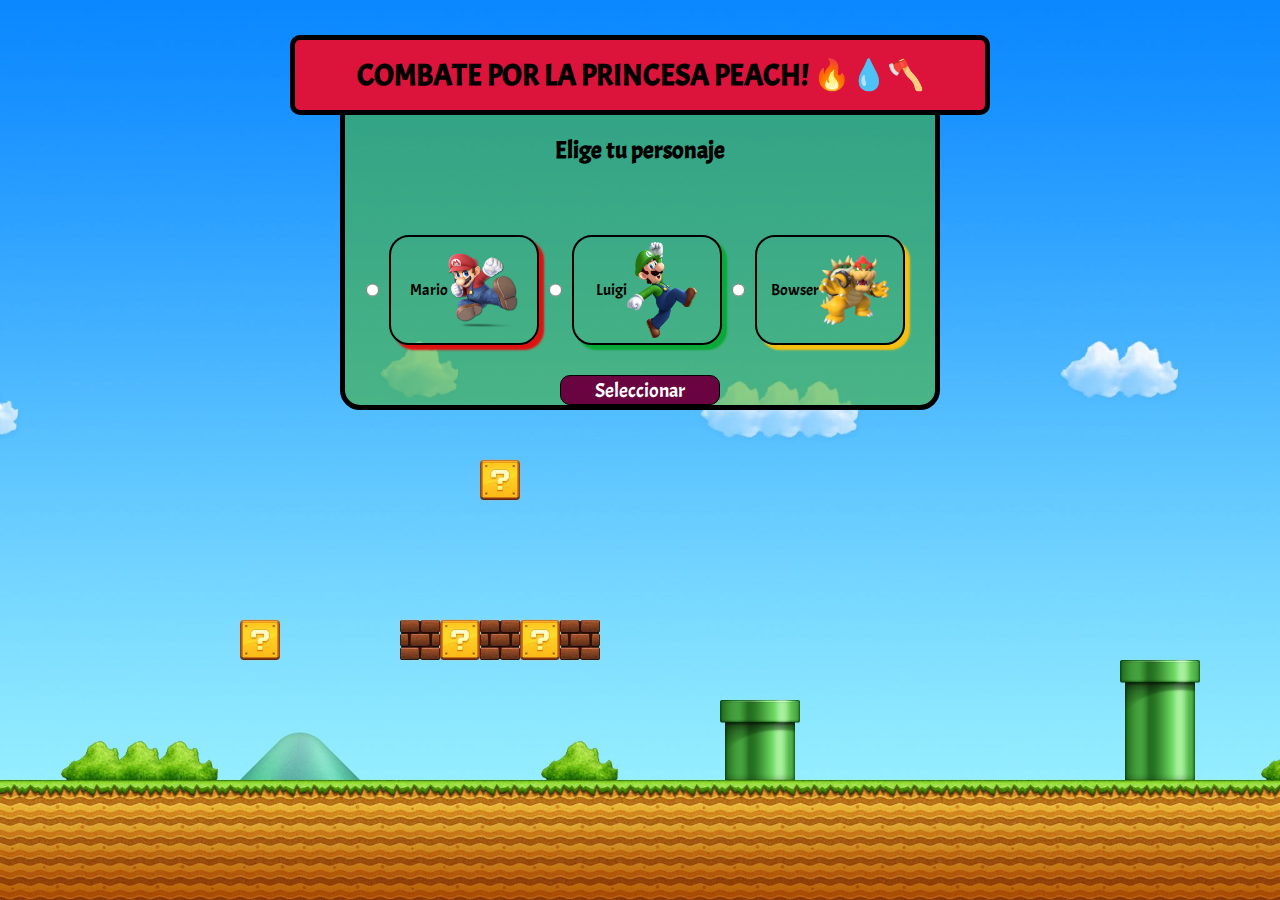
==== mokepon/mokepon.html @ 56e9c45e "Clase:42 Responsive Design" ====
<!DOCTYPE html>
<html lang="en">
<head>
    <meta charset="UTF-8">
    <meta http-equiv="X-UA-Compatible" content="IE=edge">
    <meta name="viewport" content="width=device-width, initial-scale=1.0">
    <title>MOKEPON!</title>
    <script src="./js/mokepon.js"></script> <!-- El atributo defer, permite que todo el 
        html se carge primero y luego el script, para que  no existan errores, pero en este caso
        se va a realizar por medio de un evento.-->
    <link rel="stylesheet" href="style.css">
    <link rel="preconnect" href="https://fonts.googleapis.com">
    <link rel="preconnect" href="https://fonts.gstatic.com" crossorigin>
    <link href="https://fonts.googleapis.com/css2?family=Acme&display=swap" rel="stylesheet">
</head>
<body>
    <section id="seleccionar-personaje">
        <h1 class="title"> COMBATE POR LA  PRINCESA PEACH! 🔥💧🪓</h1>

        <h2 class="subtitle">Elige tu personaje</h2>

        <div class="tarjetas">
            <input type="radio" name="personaje" id="mario">
            <label id="Mario" class="tarjeta-de-personajes" for="mario">
                <p>Mario</p>
                <img src="assets/pwd.png" alt="Mario">
            </label>
           
            <input type="radio" name="personaje" id="luigi">
            <label id="Luigi" class="tarjeta-de-personajes" for="luigi">
                <p>Luigi</p>
                <img src="assets/Luigi.png" alt="Luigi">
            </label>
           
            <input type="radio" name="personaje" id="bowser">
                <label id="Bowser" class="tarjeta-de-personajes" for="bowser">
                <p>Bowser</p>
                <img src="assets/Bowser_Stock_Art_2021.png" alt="Bowser">
            </label>
        </div>

        

        <button id="boton-personaje">Seleccionar</button>
    </section>
    
    <section id="seleccionar-ataque">
       
        <img class="container-img-ataque" src="img/588319.png" alt="">
        
        <h2 class="subtitle">Elige tu ataque</h2>

        <div>
            <button id="boton-fuego" class="boton-de-ataque"><span>Fuego🔥</span></button>
            <button id="boton-agua" class="boton-de-ataque"><span>Agua💧</span></button>
            <button id="boton-hacha" class="boton-de-ataque"><span>Hacha🪓</span></button>
        </div>

        
        <div id="mensajes">
            <p id="resultado">¡VAMOS!</p>

            <section id="reiniciar">
                <button id="boton-reiniciar">Volver a jugar</button>
            </section>
        </div>

           
        

        <div class="container-ataques">
            <div class="bloque-jugador">
                <p id="vidas-jugador">3</p>
                <p id="personaje-jugador"></p>
                <div id="ataque-del-jugador"></div>
            </div>

            <div class="bloque-enemigo">
                <p id="vidas-enemigo">3</p>
                <p id="personaje-enemigo"></p>
                <div id="ataque-del-enemigo"></div>
            </div>
        </div>
        

    </section>

    
</body>
</html>
---- mokepon/style.css ----
*{
    padding: 0;
    margin: 0;
    box-sizing: border-box;
}


body{
    background: url("img/112-fondos-de-pantalla-de-super-mario-bros.-hd-imagenes-de-fondo-fondo-de-pantalla.-wallpaper-2k-de-mario-bros.jpg");
    background-size: cover;
    background-repeat: no-repeat;
    font-family: 'Acme', sans-serif;
    background-attachment:fixed;
    background-position: center;
}

#seleccionar-personaje{
    width: 600px;
    min-width: 150px;
    flex-grow: 1;
    background-color: rgb(68, 175, 53,60%);
    margin: 80px auto;
    display: flex;
    flex-direction: column;
    justify-content: right;
    align-items: center;
    border-radius: 20px;
    border: 5px solid black;
    
}

.title{
    font-size: 30px;
    display: flex;
    margin-top: -50px;
    justify-content: center;
    align-items: center;
    color: black;
    width: 700px;
    max-width: 700px;
    height: 80px;
    background-color: rgba(220, 20, 60) ;
    border-radius: 10px;
    border: 5px solid black;

}


.subtitle{
    margin: 20px;
    
}


.tarjetas{
    display: flex;
    flex-direction: row;
    margin-top: 40px;
}

.tarjeta-de-personajes{
    display: flex;
    justify-content: center;
    align-items: center;
    width: 150px;
    height: 110px;
    padding: 10px;
    margin: 10px;
    border-radius: 20px;
    border: 2px solid black;
}

.tarjeta-de-personajes img{
    width: 70px;  
}

.tarjeta-de-personajes:hover{
    cursor: pointer;
}
    

#Mario{
    box-shadow:  #E0120f 5px 5px 2px;
}
#Luigi{
    box-shadow: #08a936 5px 5px 2px;
}

#Bowser{
    box-shadow: #f8be10 5px 5px 2px;
}
input{
    background-color: #5d2e8e;
    
    
}

#boton-personaje{
    font-size: 20px;
    color: white;
    margin-top: 20px;
    width: 160px;
    height: 30px;
    border-radius: 10px;
    border: 1px solid black;
    background-color: #6a0440;
    font-family: 'Acme', sans-serif;
}

/* ---------------------------------------------------------------------------------- */

.container-img-ataque{
    width: 300px;
}

#seleccionar-ataque{
    flex-direction: column;
    align-items: center;
}

.boton-de-ataque{
    display: inline-flex;
    justify-content: center;
    align-items: center;
    background-color:#5d2e8e;
    color: black;
    border-radius: 10px;
    padding: 5px;
    margin:  20px;
    font-family:'Acme', sans-serif;
    font-size: 20px;
    width: 160px;
    height: 40px;
    font-weight: 500;
    cursor: pointer;
    text-transform: uppercase;
    transition: .3s ease all;
    position: relative;
    overflow: hidden;

}

.boton-de-ataque span{
    position: relative;
    z-index: 2;
    transform: .3s ease all;
}

#boton-fuego::after{
    content: "";
    width: 100%;
    height: 100%;
    background-color: #E0120f;
    position: absolute;
    border-radius: 10px;
    z-index: 1;
    top: -38px;
    left: 0;
    transition: .3s ease all;
}
/* #boton-fuego:hover::after{
    top: 0;
} */
#boton-agua::after{
    content: "";
    width: 100%;
    height: 100%;
    background-color:#08a936;
    position: absolute;
    border-radius: 10px;
    z-index: 1;
    top: -38px;
    left: 0;
    transition: .3s ease all;
}
/* #boton-agua:hover::after{
    top: 0;
} */
#boton-hacha::after{
    content: "";
    width: 100%;
    height: 100%;
    background-color:#f8be10;
    position: absolute;
    border-radius: 10px;
    z-index: 1;
    top: -38px;
    left: 0;
    transition: .3s ease all;
}
#boton-fuego:hover::after,#boton-agua:hover::after,#boton-hacha:hover::after{
    top: 0;
}

#mensajes{
    display: flex;
    flex-direction: column;
    width: 200px;
    align-items: center;
    margin-top: 20px;
    border: 2px solid black;
    border-radius: 10px;
    padding: 20px;
    background-color: transparent;
    color: black;
    font-style: 16px;
}

#boton-reiniciar{
    border: 2px solid black;
    background-color: transparent;
    border-radius:10px;
    color: black;
    font-family:'Acme', sans-serif;
    font-size: 16px;
    width: 120px;
    height: 40px;
    padding: 10px;
}

.container-ataques{
    display: grid;
    grid-template-columns: 100px 100px;

}

.bloque-jugador, .bloque-enemigo{
    font-size: 32px;
    margin: 20px 25px 0 0;
    width: 150px;
    padding: 20px;
    display: flex;
    flex-direction: column;
    align-items: center;
    background-color: transparent;
    border: 2px solid black;
    border-radius: 20px;
}

@media(max-width:700px){
    .title{
        width: 100vw;
        min-width: 460px ;
    }
}

@media(max-width: 600px){
    .tarjetas{
        flex-direction: column;
    }
    #seleccionar-personaje{
       width: 90vw;
       min-width: 500px;
        
    }
}
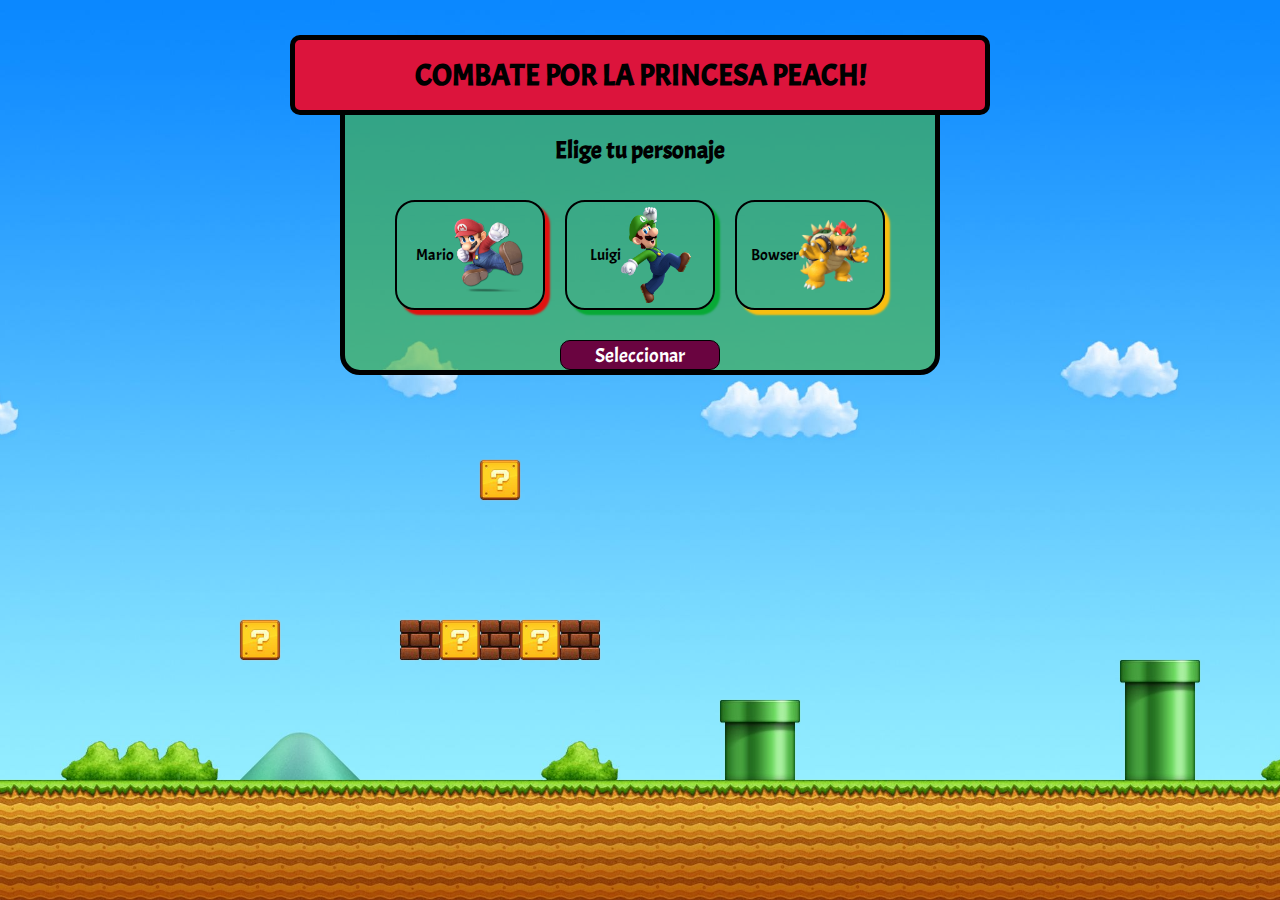
==== commit 6136c60d: "SECCION DE CSS TERMINADO" ====
--- a/mokepon/mokepon.html
+++ b/mokepon/mokepon.html
@@ -8,6 +8,7 @@
     <script src="./js/mokepon.js"></script> <!-- El atributo defer, permite que todo el 
         html se carge primero y luego el script, para que  no existan errores, pero en este caso
         se va a realizar por medio de un evento.-->
+    <link rel="shortcut icon" href="img/slide-mpss-0-2x.png">
     <link rel="stylesheet" href="style.css">
     <link rel="preconnect" href="https://fonts.googleapis.com">
     <link rel="preconnect" href="https://fonts.gstatic.com" crossorigin>
@@ -15,11 +16,12 @@
 </head>
 <body>
     <section id="seleccionar-personaje">
-        <h1 class="title"> COMBATE POR LA  PRINCESA PEACH! 🔥💧🪓</h1>
+        <h1 class="title"> COMBATE POR LA  PRINCESA PEACH! </h1>
 
         <h2 class="subtitle">Elige tu personaje</h2>
 
         <div class="tarjetas">
+
             <input type="radio" name="personaje" id="mario">
             <label id="Mario" class="tarjeta-de-personajes" for="mario">
                 <p>Mario</p>
@@ -50,7 +52,7 @@
         
         <h2 class="subtitle">Elige tu ataque</h2>
 
-        <div>
+        <div class="container-botones-ataques">
             <button id="boton-fuego" class="boton-de-ataque"><span>Fuego🔥</span></button>
             <button id="boton-agua" class="boton-de-ataque"><span>Agua💧</span></button>
             <button id="boton-hacha" class="boton-de-ataque"><span>Hacha🪓</span></button>
@@ -64,9 +66,6 @@
                 <button id="boton-reiniciar">Volver a jugar</button>
             </section>
         </div>
-
-           
-        
 
         <div class="container-ataques">
             <div class="bloque-jugador">
--- a/mokepon/style.css
+++ b/mokepon/style.css
@@ -52,10 +52,10 @@
 }
 
 
-.tarjetas{
+.tarjetas, .container-botones-ataques{
     display: flex;
     flex-direction: row;
-    margin-top: 40px;
+    margin-top: 5px;
 }
 
 .tarjeta-de-personajes{
@@ -89,10 +89,13 @@
 #Bowser{
     box-shadow: #f8be10 5px 5px 2px;
 }
+
 input{
-    background-color: #5d2e8e;
-    
-    
+    display: none;
+}
+
+input:checked + label{
+    background-color: #387148;
 }
 
 #boton-personaje{
@@ -146,56 +149,56 @@
     transform: .3s ease all;
 }
 
-#boton-fuego::after{
-    content: "";
-    width: 100%;
-    height: 100%;
-    background-color: #E0120f;
-    position: absolute;
-    border-radius: 10px;
-    z-index: 1;
-    top: -38px;
-    left: 0;
-    transition: .3s ease all;
-}
-/* #boton-fuego:hover::after{
-    top: 0;
-} */
-#boton-agua::after{
-    content: "";
-    width: 100%;
-    height: 100%;
-    background-color:#08a936;
-    position: absolute;
-    border-radius: 10px;
-    z-index: 1;
-    top: -38px;
-    left: 0;
-    transition: .3s ease all;
-}
-/* #boton-agua:hover::after{
-    top: 0;
-} */
-#boton-hacha::after{
-    content: "";
-    width: 100%;
-    height: 100%;
-    background-color:#f8be10;
-    position: absolute;
-    border-radius: 10px;
-    z-index: 1;
-    top: -38px;
-    left: 0;
-    transition: .3s ease all;
-}
-#boton-fuego:hover::after,#boton-agua:hover::after,#boton-hacha:hover::after{
-    top: 0;
-}
+@media(min-width:600px){
+    #boton-fuego::after{
+        content: "";
+        width: 100%;
+        height: 100%;
+        background-color: #E0120f;
+        position: absolute;
+        border-radius: 10px;
+        z-index: 1;
+        top: -38px;
+        left: 0;
+        transition: .3s ease all;
+    }
+    
+    #boton-agua::after{
+        content: "";
+        width: 100%;
+        height: 100%;
+        background-color:#08a936;
+        position: absolute;
+        border-radius: 10px;
+        z-index: 1;
+        top: -38px;
+        left: 0;
+        transition: .3s ease all;
+    }
+    
+    #boton-hacha::after{
+        content: "";
+        width: 100%;
+        height: 100%;
+        background-color:#f8be10;
+        position: absolute;
+        border-radius: 10px;
+        z-index: 1;
+        top: -38px;
+        left: 0;
+        transition: .3s ease all;
+    }
+    #boton-fuego:hover::after,#boton-agua:hover::after,#boton-hacha:hover::after{
+        top: 0;
+    }
+}
+
+
 
 #mensajes{
     display: flex;
     flex-direction: column;
-    width: 200px;
+    width: 500px;
     align-items: center;
     margin-top: 20px;
     border: 2px solid black;
@@ -220,19 +223,20 @@
 
 .container-ataques{
     display: grid;
-    grid-template-columns: 100px 100px;
+    grid-template-columns: 1fr 1fr;
+    gap: 100px;
 
 }
 
 .bloque-jugador, .bloque-enemigo{
     font-size: 32px;
-    margin: 20px 25px 0 0;
+    margin-top: 20px;
     width: 150px;
     padding: 20px;
     display: flex;
     flex-direction: column;
     align-items: center;
-    background-color: transparent;
+    background-color: rgb(142, 135, 240,50%);
     border: 2px solid black;
     border-radius: 20px;
 }
@@ -245,14 +249,12 @@
 }
 
 @media(max-width: 600px){
-    .tarjetas{
+
+    .tarjetas, .container-botones-ataques{
         flex-direction: column;
     }
     #seleccionar-personaje{
        width: 90vw;
-       min-width: 500px;
-        
-    }
-}
-
-
+       min-width: 500px; 
+    }
+}
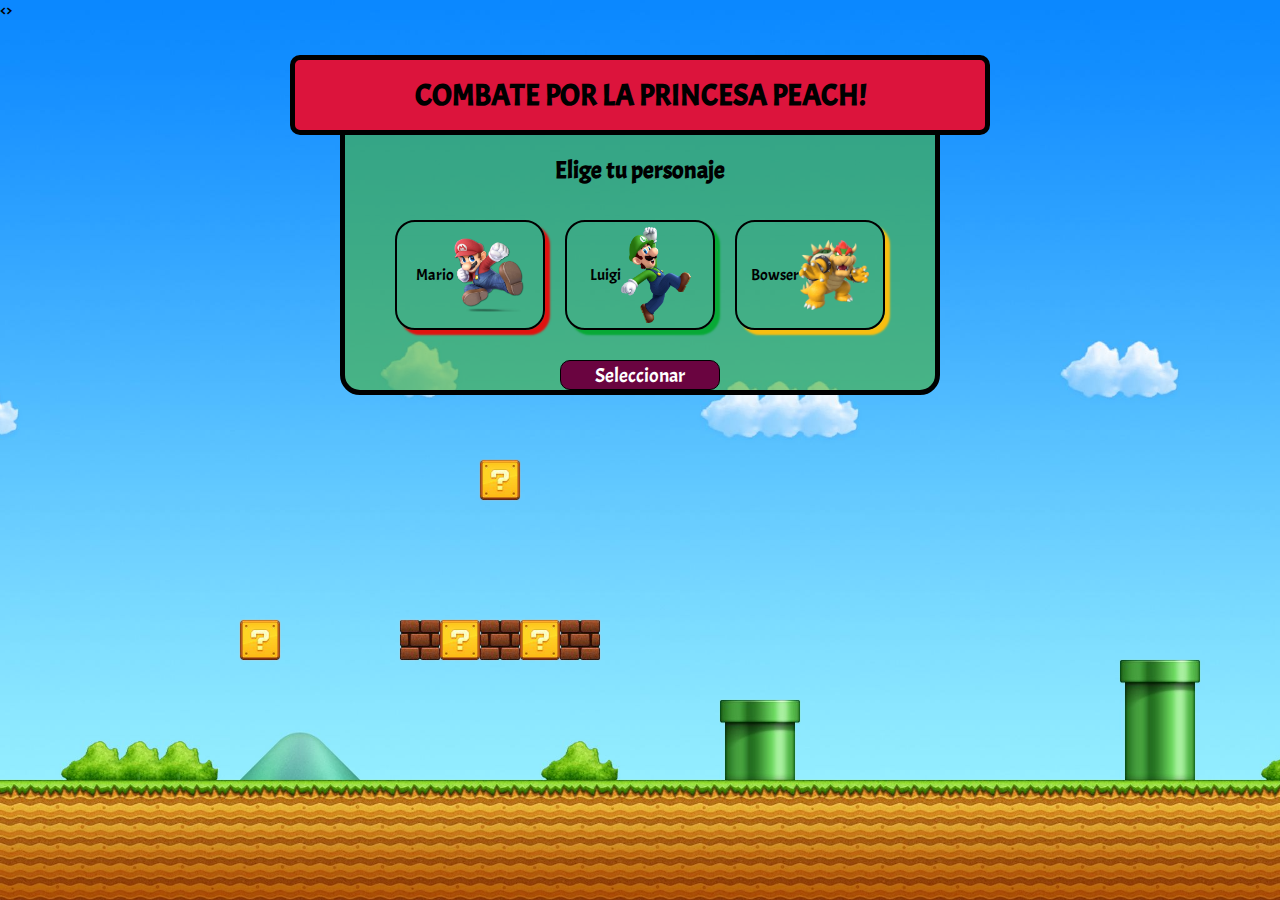
==== commit 1400cbb9: "Sección:OPTIMIZACIÓN DEL CÓDIGO FINALIZADA; TERMINAR CON LOS RETOS PROPUESTOS EN ESTA SECCIÓN" ====
--- a/mokepon/mokepon.html
+++ b/mokepon/mokepon.html
@@ -4,47 +4,32 @@
     <meta charset="UTF-8">
     <meta http-equiv="X-UA-Compatible" content="IE=edge">
     <meta name="viewport" content="width=device-width, initial-scale=1.0">
-    <title>MOKEPON!</title>
-    <script src="./js/mokepon.js"></script> <!-- El atributo defer, permite que todo el 
-        html se carge primero y luego el script, para que  no existan errores, pero en este caso
-        se va a realizar por medio de un evento.-->
+    <title>MokepoMario!</title>
     <link rel="shortcut icon" href="img/slide-mpss-0-2x.png">
     <link rel="stylesheet" href="style.css">
     <link rel="preconnect" href="https://fonts.googleapis.com">
     <link rel="preconnect" href="https://fonts.gstatic.com" crossorigin>
     <link href="https://fonts.googleapis.com/css2?family=Acme&display=swap" rel="stylesheet">
 </head>
-<body>
+<>
     <section id="seleccionar-personaje">
         <h1 class="title"> COMBATE POR LA  PRINCESA PEACH! </h1>
 
         <h2 class="subtitle">Elige tu personaje</h2>
 
-        <div class="tarjetas">
 
-            <input type="radio" name="personaje" id="mario">
-            <label id="Mario" class="tarjeta-de-personajes" for="mario">
-                <p>Mario</p>
-                <img src="assets/pwd.png" alt="Mario">
-            </label>
-           
-            <input type="radio" name="personaje" id="luigi">
-            <label id="Luigi" class="tarjeta-de-personajes" for="luigi">
-                <p>Luigi</p>
-                <img src="assets/Luigi.png" alt="Luigi">
-            </label>
-           
-            <input type="radio" name="personaje" id="bowser">
-                <label id="Bowser" class="tarjeta-de-personajes" for="bowser">
-                <p>Bowser</p>
-                <img src="assets/Bowser_Stock_Art_2021.png" alt="Bowser">
-            </label>
+        <!--(CLASE 50) Define dónde quieres mostrar los PERSONAJES en el código HTML. 
+            Para eso puedes crear un simple <div> con un ID para poder capturar el elemento con JS. -->
+        <div id="contenedor-tarjetas" class="tarjetas">
+
         </div>
 
         
 
         <button id="boton-personaje">Seleccionar</button>
     </section>
+
+   
     
     <section id="seleccionar-ataque">
        
@@ -52,10 +37,8 @@
         
         <h2 class="subtitle">Elige tu ataque</h2>
 
-        <div class="container-botones-ataques">
-            <button id="boton-fuego" class="boton-de-ataque"><span>Fuego🔥</span></button>
-            <button id="boton-agua" class="boton-de-ataque"><span>Agua💧</span></button>
-            <button id="boton-hacha" class="boton-de-ataque"><span>Hacha🪓</span></button>
+        <div id="botones-ataques" class="container-botones-ataques">
+            
         </div>
 
         
@@ -69,13 +52,13 @@
 
         <div class="container-ataques">
             <div class="bloque-jugador">
-                <p id="vidas-jugador">3</p>
+                <p id="vidas-jugador">0</p>
                 <p id="personaje-jugador"></p>
                 <div id="ataque-del-jugador"></div>
             </div>
 
             <div class="bloque-enemigo">
-                <p id="vidas-enemigo">3</p>
+                <p id="vidas-enemigo">0</p>
                 <p id="personaje-enemigo"></p>
                 <div id="ataque-del-enemigo"></div>
             </div>
@@ -84,6 +67,6 @@
 
     </section>
 
-    
+    <script src="js/mokepon.js"></script> <!-- El atributo defer, permite que todo el -->
 </body>
 </html>--- a/mokepon/style.css
+++ b/mokepon/style.css
@@ -132,7 +132,7 @@
     margin:  20px;
     font-family:'Acme', sans-serif;
     font-size: 20px;
-    width: 160px;
+    width: 100px;
     height: 40px;
     font-weight: 500;
     cursor: pointer;
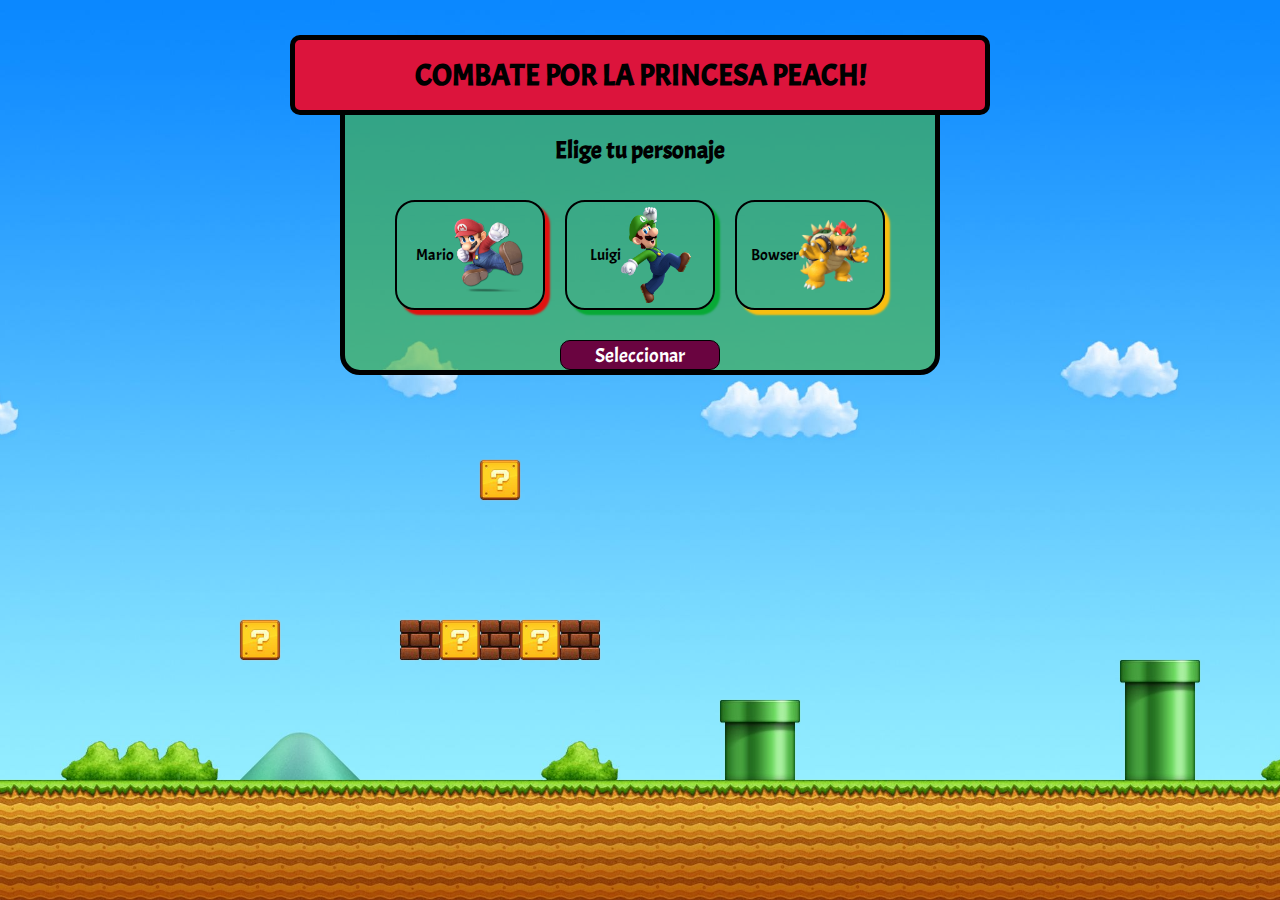
==== commit 7d39956b: "Clase 63: Movimiento hacia todas las direcciones" ====
--- a/mokepon/mokepon.html
+++ b/mokepon/mokepon.html
@@ -11,7 +11,7 @@
     <link rel="preconnect" href="https://fonts.gstatic.com" crossorigin>
     <link href="https://fonts.googleapis.com/css2?family=Acme&display=swap" rel="stylesheet">
 </head>
-<>
+
     <section id="seleccionar-personaje">
         <h1 class="title"> COMBATE POR LA  PRINCESA PEACH! </h1>
 
@@ -28,9 +28,17 @@
 
         <button id="boton-personaje">Seleccionar</button>
     </section>
+ <!--SECCIÓN MAPAS CON CANVAS----------------------------------------------------------------------------------------------->
+    <section id="ver-mapa">
+        <h1 class="subtitle">Recorre el mapa con tu personaje</h1>
+        <canvas id="mapa"></canvas>
+        <button onmouseup="detenerMovimiento()" onmousedown="moverArriba()">⬆️</button>
+        <button onmouseup="detenerMovimiento()" onmousedown="moverIzquierda()">⬅️</button>
+        <button onmouseup="detenerMovimiento()" onmousedown="moverAbajo()">⬇️</button>
+        <button onmouseup="detenerMovimiento()" onmousedown="moverDerecha()">➡️</button>
+    </section>
 
-   
-    
+ <!------------------------------------------------------------------------------------------------------------------------->   
     <section id="seleccionar-ataque">
        
         <img class="container-img-ataque" src="img/588319.png" alt="">
--- a/mokepon/style.css
+++ b/mokepon/style.css
@@ -241,6 +241,18 @@
     border-radius: 20px;
 }
 
+/* SECCIÓN CANVA */
+
+#ver-mapa{
+    flex-direction: column;
+    align-items: center;
+    justify-content: center;
+}
+
+#mapa{
+    border: 2px solid white ;
+}
+
 @media(max-width:700px){
     .title{
         width: 100vw;
